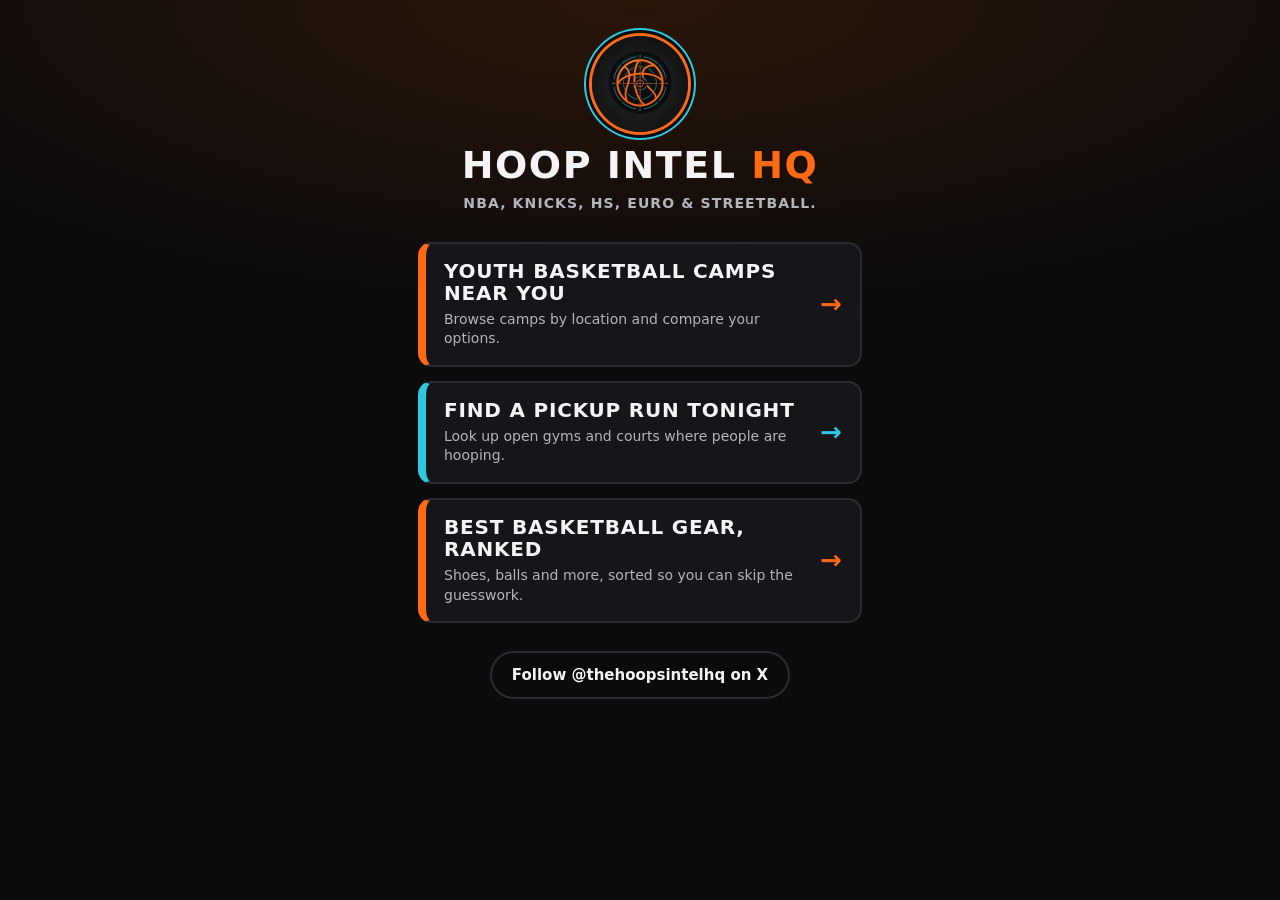
==== index.html @ 53fe6d05 "Add Hoop Intel HQ link-in-bio static page Co-Authored-By: Claude Sonnet 5.5 <noreply@anthropic.com>" ====
<!doctype html>
<html lang="en">
<head>
<meta charset="utf-8">
<meta name="viewport" content="width=device-width,initial-scale=1">
<title>Hoop Intel HQ — NBA, Knicks, HS, Euro &amp; streetball</title>
<meta name="description" content="Hoop Intel HQ (@thehoopsintelhq): youth basketball camps near you, pickup runs tonight, and ranked basketball gear. NBA, Knicks, HS, Euro &amp; streetball.">
<link rel="canonical" href="https://hoopintelhq.vercel.app/">
<meta name="theme-color" content="#0b0b0d">
<meta property="og:type" content="website">
<meta property="og:site_name" content="Hoop Intel HQ">
<meta property="og:title" content="Hoop Intel HQ">
<meta property="og:description" content="NBA, Knicks, HS, Euro &amp; streetball. Find camps, pickup runs and ranked gear.">
<meta property="og:url" content="https://hoopintelhq.vercel.app/">
<meta property="og:image" content="https://hoopintelhq.vercel.app/og.png">
<meta property="og:image:width" content="1200">
<meta property="og:image:height" content="630">
<meta property="og:image:alt" content="Hoop Intel HQ logo, tagline and the three sites: HoopsCampsFinder, PickupRunFinder, HoopsGearRankings">
<meta name="twitter:card" content="summary_large_image">
<meta name="twitter:site" content="@thehoopsintelhq">
<meta name="twitter:title" content="Hoop Intel HQ">
<meta name="twitter:description" content="NBA, Knicks, HS, Euro &amp; streetball. Find camps, pickup runs and ranked gear.">
<meta name="twitter:image" content="https://hoopintelhq.vercel.app/og.png">
<link rel="icon" href="/favicon.ico" sizes="48x48">
<link rel="icon" type="image/png" sizes="32x32" href="/favicon-32.png">
<link rel="apple-touch-icon" href="/apple-touch-icon.png">
<link rel="manifest" href="/site.webmanifest">
<link rel="preload" as="image" href="/assets/avatar-192.webp" type="image/webp">
<link rel="stylesheet" href="/assets/style.css">
<script type="application/ld+json">
{"@context":"https://schema.org","@type":"ProfilePage","name":"Hoop Intel HQ","url":"https://hoopintelhq.vercel.app/","mainEntity":{"@type":"Organization","name":"Hoop Intel HQ","alternateName":"@thehoopsintelhq","url":"https://hoopintelhq.vercel.app/","logo":"https://hoopintelhq.vercel.app/icon-512.png","sameAs":["https://x.com/thehoopsintelhq"]}}
</script>
<script src="/assets/va.js"></script>
<script defer src="/_vercel/insights/script.js"></script>
</head>
<body>
<main class="wrap">
  <header class="head">
    <picture>
      <source srcset="/assets/avatar-192.webp" type="image/webp">
      <img class="logo" src="/assets/avatar-192.jpg" width="96" height="96" alt="Hoop Intel HQ logo: orange basketball with a crosshair and cyan radar rings">
    </picture>
    <h1>Hoop Intel <span>HQ</span></h1>
    <p class="tag">NBA, Knicks, HS, Euro &amp; streetball.</p>
  </header>

  <nav class="cards" aria-label="Hoop Intel HQ sites">
    <a class="card" href="https://hoopscampsfinder.com/?utm_source=x&amp;utm_medium=bio&amp;utm_campaign=hoopintelhq">
      <span class="txt"><strong>Youth basketball camps near you</strong><span>Browse camps by location and compare your options.</span></span>
      <span class="go" aria-hidden="true">&rarr;</span>
    </a>
    <a class="card alt" href="https://pickuprunfinder.com/?utm_source=x&amp;utm_medium=bio&amp;utm_campaign=hoopintelhq">
      <span class="txt"><strong>Find a pickup run tonight</strong><span>Look up open gyms and courts where people are hooping.</span></span>
      <span class="go" aria-hidden="true">&rarr;</span>
    </a>
    <a class="card" href="https://hoopsgearrankings.com/?utm_source=x&amp;utm_medium=bio&amp;utm_campaign=hoopintelhq">
      <span class="txt"><strong>Best basketball gear, ranked</strong><span>Shoes, balls and more, sorted so you can skip the guesswork.</span></span>
      <span class="go" aria-hidden="true">&rarr;</span>
    </a>
  </nav>

  <footer class="foot">
    <a class="follow" href="https://x.com/thehoopsintelhq">Follow @thehoopsintelhq on X</a>
  </footer>
</main>
</body>
</html>
---- assets/style.css ----
:root{--bg:#0b0b0d;--panel:#16161a;--line:#2a2a31;--text:#f4f4f6;--mut:#b4b4bd;--or:#ff6a13;--cy:#2ec9e0}
*{box-sizing:border-box}
html{-webkit-text-size-adjust:100%;background:var(--bg)}
body{margin:0;min-height:100vh;color:var(--text);background:radial-gradient(120% 60% at 50% 0,#2a1507 0,var(--bg) 60%) no-repeat,var(--bg);font:16px/1.4 system-ui,-apple-system,"Segoe UI",Roboto,"Helvetica Neue",Arial,sans-serif}
.wrap{max-width:480px;margin:0 auto;padding:36px 18px 40px}
.head{text-align:center;margin-bottom:28px}
.logo{display:block;width:96px;height:96px;margin:0 auto 14px;border-radius:50%;box-shadow:0 0 0 3px var(--or),0 0 0 6px var(--bg),0 0 0 8px var(--cy)}
h1{margin:0;font:900 38px/1 "Arial Narrow","Roboto Condensed","Helvetica Neue",Impact,system-ui,sans-serif;font-stretch:condensed;text-transform:uppercase;letter-spacing:.04em}
h1 span{color:var(--or)}
.tag{margin:10px 0 0;color:var(--mut);font-weight:700;font-size:14px;letter-spacing:.08em;text-transform:uppercase}
.cards{display:grid;gap:14px}
.card{display:flex;align-items:center;gap:12px;min-height:88px;padding:16px 18px;color:var(--text);text-decoration:none;background:var(--panel);border:2px solid var(--line);border-left:8px solid var(--or);border-radius:14px;transition:transform .15s,border-color .15s,background .15s}
.card.alt{border-left-color:var(--cy)}
.txt{flex:1;min-width:0}
.card strong{display:block;font:900 20px/1.1 "Arial Narrow","Roboto Condensed","Helvetica Neue",Impact,system-ui,sans-serif;font-stretch:condensed;text-transform:uppercase;letter-spacing:.04em}
.card .txt span{display:block;margin-top:6px;color:var(--mut);font-size:14px}
.go{font-size:26px;font-weight:900;color:var(--or)}
.alt .go{color:var(--cy)}
.card:hover,.card:focus-visible{background:#1d1d23;border-color:var(--or);transform:translateY(-2px)}
.card.alt:hover,.card.alt:focus-visible{border-color:var(--cy)}
.card:active{transform:scale(.98)}
a:focus-visible{outline:3px solid var(--cy);outline-offset:3px}
.foot{margin-top:28px;text-align:center}
.follow{display:inline-flex;align-items:center;justify-content:center;min-height:48px;padding:0 20px;color:var(--text);font-weight:700;font-size:15px;text-decoration:none;border:2px solid var(--line);border-radius:999px}
.follow:hover,.follow:focus-visible{border-color:var(--or);color:var(--or)}
@media (prefers-reduced-motion:reduce){.card{transition:none}.card:hover,.card:focus-visible,.card:active{transform:none}}
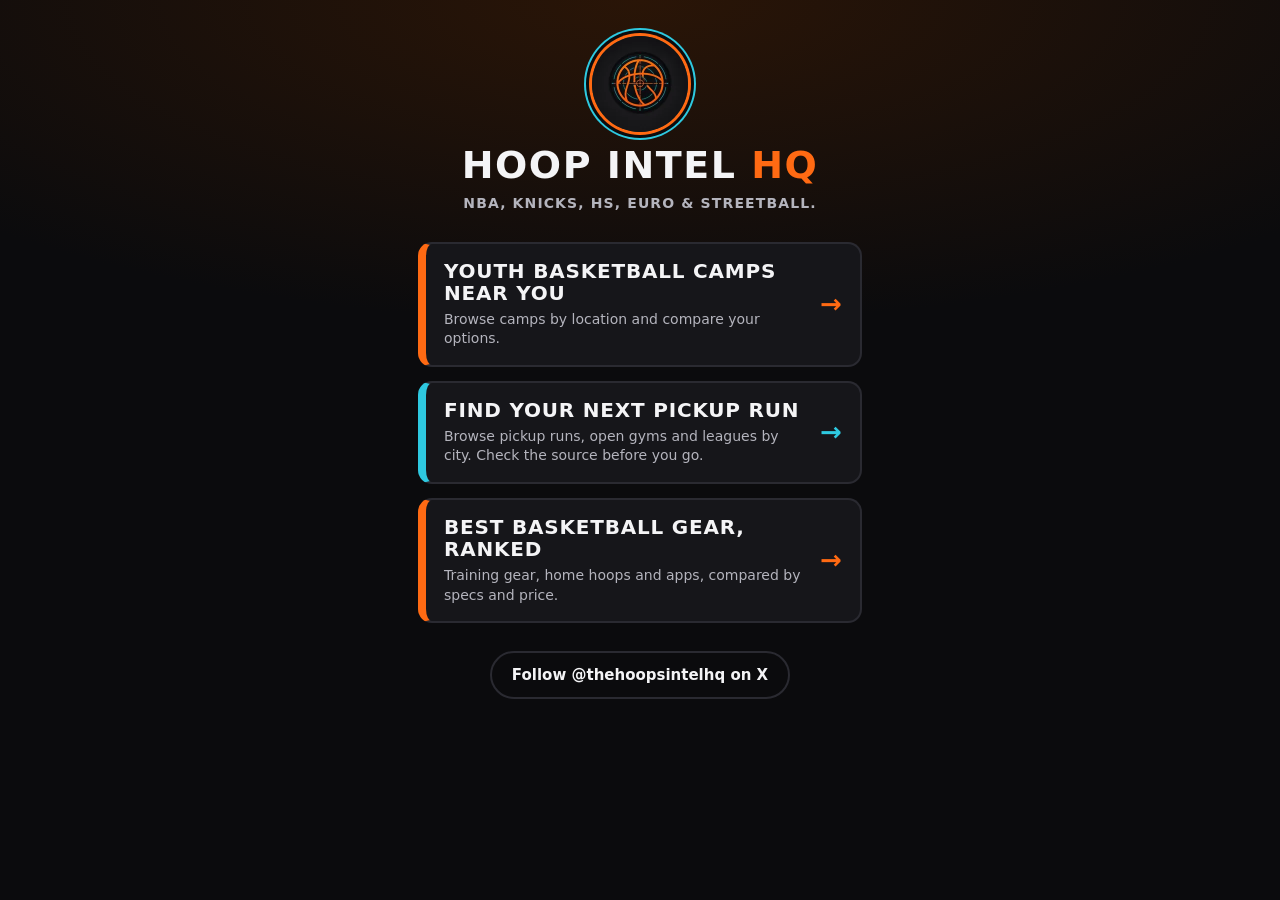
==== commit 516a4d98: "Fix gear/pickup copy, add Permissions-Policy header, extend checks Co-Authored-By: Claude Sonnet 5.5" ====
--- a/index.html
+++ b/index.html
@@ -4,7 +4,7 @@
 <meta charset="utf-8">
 <meta name="viewport" content="width=device-width,initial-scale=1">
 <title>Hoop Intel HQ — NBA, Knicks, HS, Euro &amp; streetball</title>
-<meta name="description" content="Hoop Intel HQ (@thehoopsintelhq): youth basketball camps near you, pickup runs tonight, and ranked basketball gear. NBA, Knicks, HS, Euro &amp; streetball.">
+<meta name="description" content="Hoop Intel HQ (@thehoopsintelhq): youth basketball camps near you, pickup runs by city, and ranked basketball gear. NBA, Knicks, HS, Euro &amp; streetball.">
 <link rel="canonical" href="https://hoopintelhq.vercel.app/">
 <meta name="theme-color" content="#0b0b0d">
 <meta property="og:type" content="website">
@@ -50,11 +50,11 @@
       <span class="go" aria-hidden="true">&rarr;</span>
     </a>
     <a class="card alt" href="https://pickuprunfinder.com/?utm_source=x&amp;utm_medium=bio&amp;utm_campaign=hoopintelhq">
-      <span class="txt"><strong>Find a pickup run tonight</strong><span>Look up open gyms and courts where people are hooping.</span></span>
+      <span class="txt"><strong>Find your next pickup run</strong><span>Browse pickup runs, open gyms and leagues by city. Check the source before you go.</span></span>
       <span class="go" aria-hidden="true">&rarr;</span>
     </a>
     <a class="card" href="https://hoopsgearrankings.com/?utm_source=x&amp;utm_medium=bio&amp;utm_campaign=hoopintelhq">
-      <span class="txt"><strong>Best basketball gear, ranked</strong><span>Shoes, balls and more, sorted so you can skip the guesswork.</span></span>
+      <span class="txt"><strong>Best basketball gear, ranked</strong><span>Training gear, home hoops and apps, compared by specs and price.</span></span>
       <span class="go" aria-hidden="true">&rarr;</span>
     </a>
   </nav>
